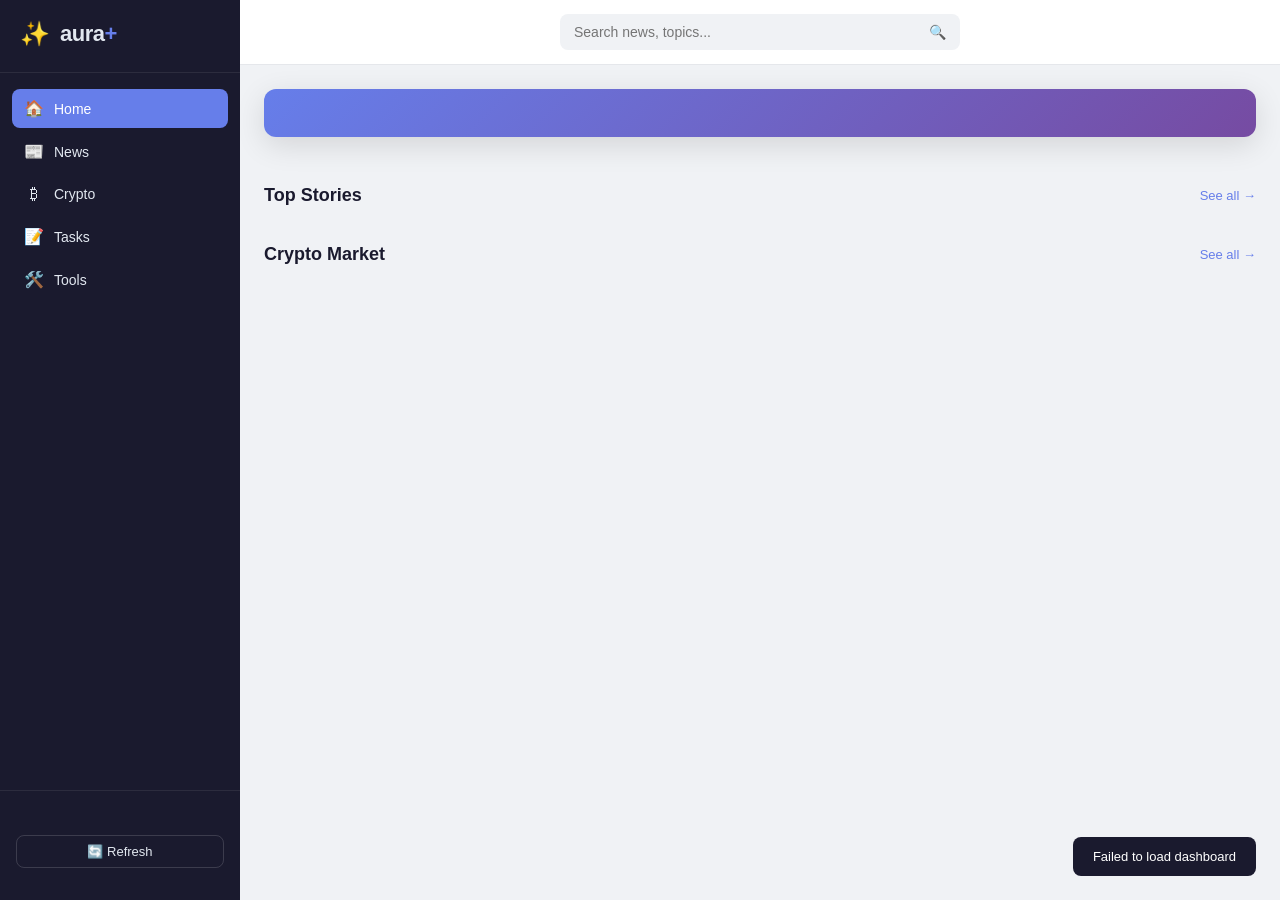
==== templates/index.html @ aa2572a2 "Aura+ v3.0 — production-grade personal command center Full-stack Flask app with REST API, real-time " ====
<!DOCTYPE html>
<html lang="en">
<head>
  <meta charset="UTF-8">
  <meta name="viewport" content="width=device-width, initial-scale=1.0">
  <title>Aura+</title>
  <link rel="icon" href="data:image/svg+xml,<svg xmlns='http://www.w3.org/2000/svg' viewBox='0 0 100 100'><rect width='100' height='100' rx='16' fill='%23667eea'/><text x='50' y='68' font-size='50' font-family='Arial' fill='white' text-anchor='middle' font-weight='bold'>+</text></svg>">
  <link rel="stylesheet" href="/static/css/style.css">
</head>
<body>
  <div id="app">
    <!-- SIDEBAR -->
    <aside class="sidebar" id="sidebar">
      <div class="sidebar-brand">
        <span class="brand-icon">✨</span>
        <span class="brand-text">aura<span class="brand-plus">+</span></span>
      </div>

      <nav class="sidebar-nav">
        <button class="nav-item active" data-section="home">
          <span class="nav-icon">🏠</span> Home
        </button>
        <button class="nav-item" data-section="news">
          <span class="nav-icon">📰</span> News
        </button>
        <button class="nav-item" data-section="crypto">
          <span class="nav-icon">₿</span> Crypto
        </button>
        <button class="nav-item" data-section="tasks">
          <span class="nav-icon">📝</span> Tasks
        </button>
        <button class="nav-item" data-section="tools">
          <span class="nav-icon">🛠️</span> Tools
        </button>
      </nav>

      <!-- World Clock in sidebar -->
      <div class="sidebar-clocks" id="clocks"></div>

      <div class="sidebar-footer">
        <button class="refresh-btn" onclick="loadDashboard()">🔄 Refresh</button>
      </div>
    </aside>

    <!-- MAIN -->
    <main class="main">
      <!-- TOP BAR -->
      <header class="topbar">
        <button class="menu-toggle" id="menuToggle">☰</button>
        <div class="greeting" id="greeting"></div>
        <div class="search-bar">
          <input type="text" id="globalSearch" placeholder="Search news, topics..." autocomplete="off">
          <button onclick="searchNews()">🔍</button>
        </div>
        <div class="topbar-date" id="topDate"></div>
      </header>

      <!-- CONTENT SECTIONS -->
      <div class="content">

        <!-- HOME -->
        <section class="section active" id="section-home">
          <!-- Quote -->
          <div class="quote-card" id="quoteCard"></div>

          <!-- Weather -->
          <div class="weather-strip" id="weatherStrip"></div>

          <!-- News preview -->
          <div class="section-header">
            <h2>Top Stories</h2>
            <button class="see-all" data-section="news">See all →</button>
          </div>
          <div class="news-grid" id="homeNews"></div>

          <!-- Crypto preview -->
          <div class="section-header">
            <h2>Crypto Market</h2>
            <button class="see-all" data-section="crypto">See all →</button>
          </div>
          <div class="crypto-strip" id="homeCrypto"></div>
        </section>

        <!-- NEWS -->
        <section class="section" id="section-news">
          <div class="tabs" id="newsTabs">
            <button class="tab active" data-topic="world">🌍 World</button>
            <button class="tab" data-topic="technology">💻 Tech</button>
            <button class="tab" data-topic="business">📈 Business</button>
            <button class="tab" data-topic="sports">⚽ Sports</button>
            <button class="tab" data-topic="india">🇮🇳 India</button>
            <button class="tab" data-topic="germany">🇩🇪 Germany</button>
            <button class="tab" data-topic="entertainment">🎬 Entertainment</button>
            <button class="tab" data-topic="science">🔬 Science</button>
          </div>
          <div class="news-grid full" id="newsGrid"></div>
        </section>

        <!-- CRYPTO -->
        <section class="section" id="section-crypto">
          <h2>Cryptocurrency Market</h2>
          <div class="crypto-grid" id="cryptoGrid"></div>
          <div class="converter-card">
            <h3>💱 Currency Converter</h3>
            <div class="converter">
              <input type="number" id="convAmount" value="1" min="0" step="0.01">
              <select id="convFrom">
                <option value="USD">USD</option>
                <option value="EUR">EUR</option>
                <option value="GBP">GBP</option>
                <option value="INR">INR</option>
                <option value="JPY">JPY</option>
                <option value="AED">AED</option>
              </select>
              <span class="conv-arrow">→</span>
              <select id="convTo">
                <option value="INR">INR</option>
                <option value="USD">USD</option>
                <option value="EUR">EUR</option>
                <option value="GBP">GBP</option>
                <option value="JPY">JPY</option>
                <option value="AED">AED</option>
              </select>
              <button class="btn-primary" onclick="convertCurrency()">Convert</button>
            </div>
            <div class="conv-result" id="convResult"></div>
          </div>
        </section>

        <!-- TASKS -->
        <section class="section" id="section-tasks">
          <div class="tasks-layout">
            <div class="tasks-panel">
              <h2>📝 Tasks</h2>
              <div class="task-input">
                <input type="text" id="taskInput" placeholder="Add a task..." onkeydown="if(event.key==='Enter')addTask()">
                <button class="btn-primary" onclick="addTask()">Add</button>
              </div>
              <div class="task-stats" id="taskStats"></div>
              <div class="task-list" id="taskList"></div>
            </div>
            <div class="notes-panel">
              <h2>📌 Notes</h2>
              <textarea id="notesArea" placeholder="Write anything here..."></textarea>
              <button class="btn-secondary" onclick="saveNotes()">Save Notes</button>
            </div>
            <div class="bookmarks-panel">
              <h2>🔖 Bookmarks</h2>
              <div class="bookmark-input">
                <input type="text" id="bmTitle" placeholder="Title">
                <input type="text" id="bmUrl" placeholder="URL">
                <button class="btn-primary" onclick="addBookmark()">+</button>
              </div>
              <div class="bookmark-list" id="bookmarkList"></div>
            </div>
          </div>
        </section>

        <!-- TOOLS -->
        <section class="section" id="section-tools">
          <h2>🛠️ Tools</h2>
          <div class="tools-grid">
            <div class="tool-card">
              <h3>⏱️ Pomodoro Timer</h3>
              <div class="pomodoro">
                <div class="timer-display" id="timerDisplay">25:00</div>
                <div class="timer-controls">
                  <button class="btn-primary" id="timerStart" onclick="toggleTimer()">Start</button>
                  <button class="btn-secondary" onclick="resetTimer()">Reset</button>
                </div>
                <div class="timer-sessions">
                  Sessions: <span id="sessionCount">0</span>
                </div>
              </div>
            </div>
            <div class="tool-card">
              <h3>🎯 Quick Links</h3>
              <div class="quick-links">
                <a href="https://github.com/amndlal" target="_blank">GitHub</a>
                <a href="https://linkedin.com/in/amndlal" target="_blank">LinkedIn</a>
                <a href="https://mail.google.com" target="_blank">Gmail</a>
                <a href="https://chat.openai.com" target="_blank">ChatGPT</a>
                <a href="https://youtube.com" target="_blank">YouTube</a>
                <a href="https://notion.so" target="_blank">Notion</a>
              </div>
            </div>
            <div class="tool-card">
              <h3>🧮 Quick Calc</h3>
              <input type="text" id="calcInput" placeholder="e.g. 25 * 4 + 10" onkeydown="if(event.key==='Enter')quickCalc()">
              <div class="calc-result" id="calcResult"></div>
            </div>
          </div>
        </section>

      </div>
    </main>
  </div>

  <div class="toast" id="toast"></div>
  <script src="/static/js/app.js"></script>
</body>
</html>
---- static/css/style.css ----
/* ============================================================
   Aura+ — Premium Dashboard UI
   ============================================================ */

:root {
  --primary: #667eea;
  --primary-dark: #5a67d8;
  --accent: #764ba2;
  --bg: #f0f2f5;
  --card: #ffffff;
  --text: #1a1a2e;
  --muted: #6b7280;
  --border: #e5e7eb;
  --success: #10b981;
  --danger: #ef4444;
  --warning: #f59e0b;
  --sidebar-bg: #1a1a2e;
  --sidebar-text: #e2e8f0;
  --radius: 12px;
  --shadow: 0 2px 8px rgba(0,0,0,0.08);
  --shadow-lg: 0 8px 30px rgba(0,0,0,0.12);
}

* { box-sizing: border-box; margin: 0; padding: 0; }
body {
  font-family: 'Inter', -apple-system, BlinkMacSystemFont, 'Segoe UI', sans-serif;
  background: var(--bg);
  color: var(--text);
  font-size: 14px;
  overflow: hidden;
  height: 100vh;
}

#app {
  display: flex;
  height: 100vh;
}

/* ---- SIDEBAR ---- */
.sidebar {
  width: 240px;
  background: var(--sidebar-bg);
  color: var(--sidebar-text);
  display: flex;
  flex-direction: column;
  padding: 20px 0;
  flex-shrink: 0;
  overflow-y: auto;
  transition: transform 0.3s;
}

.sidebar-brand {
  display: flex;
  align-items: center;
  gap: 10px;
  padding: 0 20px 24px;
  border-bottom: 1px solid rgba(255,255,255,0.08);
  margin-bottom: 16px;
}
.brand-icon { font-size: 24px; }
.brand-text { font-size: 22px; font-weight: 700; letter-spacing: -0.5px; }
.brand-plus { color: var(--primary); }

.sidebar-nav {
  display: flex;
  flex-direction: column;
  gap: 4px;
  padding: 0 12px;
}
.nav-item {
  display: flex;
  align-items: center;
  gap: 10px;
  padding: 10px 12px;
  border-radius: 8px;
  border: none;
  background: transparent;
  color: var(--sidebar-text);
  font-size: 14px;
  font-weight: 500;
  cursor: pointer;
  transition: all 0.15s;
  text-align: left;
  width: 100%;
}
.nav-item:hover { background: rgba(255,255,255,0.08); }
.nav-item.active { background: var(--primary); color: white; }
.nav-icon { font-size: 16px; width: 20px; text-align: center; }

.sidebar-clocks {
  padding: 16px 16px;
  margin-top: auto;
  border-top: 1px solid rgba(255,255,255,0.08);
}
.clock-row {
  display: flex;
  justify-content: space-between;
  padding: 6px 0;
  font-size: 12px;
  opacity: 0.8;
}
.clock-row .city { color: #94a3b8; }
.clock-row .time { font-weight: 600; font-variant-numeric: tabular-nums; }

.sidebar-footer {
  padding: 12px 16px;
}
.refresh-btn {
  width: 100%;
  padding: 8px;
  border-radius: 8px;
  border: 1px solid rgba(255,255,255,0.15);
  background: transparent;
  color: var(--sidebar-text);
  cursor: pointer;
  font-size: 13px;
  transition: 0.15s;
}
.refresh-btn:hover { background: rgba(255,255,255,0.08); }

/* ---- MAIN ---- */
.main {
  flex: 1;
  display: flex;
  flex-direction: column;
  overflow: hidden;
}

/* ---- TOPBAR ---- */
.topbar {
  display: flex;
  align-items: center;
  gap: 16px;
  padding: 14px 24px;
  background: var(--card);
  border-bottom: 1px solid var(--border);
  flex-shrink: 0;
}
.menu-toggle {
  display: none;
  font-size: 20px;
  background: none;
  border: none;
  cursor: pointer;
}
.greeting {
  font-size: 18px;
  font-weight: 600;
}
.search-bar {
  flex: 1;
  max-width: 400px;
  display: flex;
  background: var(--bg);
  border-radius: 8px;
  overflow: hidden;
  margin: 0 auto;
}
.search-bar input {
  flex: 1;
  border: none;
  padding: 10px 14px;
  background: transparent;
  font-size: 14px;
  outline: none;
}
.search-bar button {
  padding: 10px 14px;
  border: none;
  background: transparent;
  cursor: pointer;
  font-size: 14px;
}
.topbar-date {
  font-size: 13px;
  color: var(--muted);
  white-space: nowrap;
}

/* ---- CONTENT ---- */
.content {
  flex: 1;
  overflow-y: auto;
  padding: 24px;
}

.section { display: none; }
.section.active { display: block; }

/* ---- QUOTE ---- */
.quote-card {
  background: linear-gradient(135deg, var(--primary), var(--accent));
  border-radius: var(--radius);
  padding: 24px 28px;
  color: white;
  margin-bottom: 24px;
  box-shadow: var(--shadow-lg);
}
.quote-text { font-size: 16px; font-style: italic; line-height: 1.6; opacity: 0.95; }
.quote-author { margin-top: 10px; font-size: 13px; font-weight: 600; opacity: 0.85; }

/* ---- WEATHER ---- */
.weather-strip {
  display: grid;
  grid-template-columns: repeat(auto-fit, minmax(140px, 1fr));
  gap: 12px;
  margin-bottom: 24px;
}
.weather-card {
  background: var(--card);
  border-radius: var(--radius);
  padding: 16px;
  text-align: center;
  box-shadow: var(--shadow);
}
.weather-card .value { font-size: 22px; font-weight: 700; color: var(--primary); }
.weather-card .label { font-size: 11px; color: var(--muted); margin-top: 4px; text-transform: uppercase; letter-spacing: 0.5px; }

/* ---- NEWS ---- */
.section-header {
  display: flex;
  justify-content: space-between;
  align-items: center;
  margin-bottom: 14px;
}
.section-header h2 { font-size: 18px; font-weight: 600; }
.see-all {
  background: none;
  border: none;
  color: var(--primary);
  font-weight: 500;
  cursor: pointer;
  font-size: 13px;
}

.news-grid {
  display: grid;
  grid-template-columns: repeat(auto-fill, minmax(300px, 1fr));
  gap: 14px;
  margin-bottom: 24px;
}
.news-card {
  background: var(--card);
  border-radius: var(--radius);
  padding: 16px 18px;
  border-left: 4px solid var(--primary);
  box-shadow: var(--shadow);
  transition: all 0.2s;
  cursor: pointer;
  text-decoration: none;
  color: inherit;
  display: block;
}
.news-card:hover {
  transform: translateY(-2px);
  box-shadow: var(--shadow-lg);
  border-left-color: var(--accent);
}
.news-title { font-weight: 600; font-size: 14px; line-height: 1.4; margin-bottom: 6px; }
.news-meta { font-size: 11px; color: var(--muted); }

/* ---- TABS ---- */
.tabs {
  display: flex;
  gap: 6px;
  margin-bottom: 18px;
  overflow-x: auto;
  padding-bottom: 4px;
}
.tab {
  padding: 8px 16px;
  border-radius: 20px;
  border: 1px solid var(--border);
  background: var(--card);
  font-size: 13px;
  font-weight: 500;
  cursor: pointer;
  white-space: nowrap;
  transition: all 0.15s;
}
.tab:hover { border-color: var(--primary); color: var(--primary); }
.tab.active { background: var(--primary); color: white; border-color: var(--primary); }

/* ---- CRYPTO ---- */
.crypto-strip {
  display: grid;
  grid-template-columns: repeat(auto-fill, minmax(180px, 1fr));
  gap: 12px;
  margin-bottom: 24px;
}
.crypto-card {
  background: var(--card);
  border-radius: var(--radius);
  padding: 16px;
  box-shadow: var(--shadow);
}
.crypto-name { font-weight: 600; font-size: 14px; text-transform: capitalize; }
.crypto-price { font-size: 20px; font-weight: 700; margin: 6px 0; }
.crypto-change { font-size: 12px; font-weight: 600; }
.crypto-change.up { color: var(--success); }
.crypto-change.down { color: var(--danger); }

.crypto-grid {
  display: grid;
  grid-template-columns: repeat(auto-fill, minmax(220px, 1fr));
  gap: 16px;
  margin-bottom: 24px;
}

.converter-card {
  background: var(--card);
  border-radius: var(--radius);
  padding: 24px;
  box-shadow: var(--shadow);
  max-width: 600px;
}
.converter-card h3 { margin-bottom: 16px; }
.converter {
  display: flex;
  gap: 10px;
  align-items: center;
  flex-wrap: wrap;
}
.converter input, .converter select {
  padding: 10px 12px;
  border: 1px solid var(--border);
  border-radius: 8px;
  font-size: 14px;
  outline: none;
}
.converter input { width: 100px; }
.conv-arrow { font-size: 18px; color: var(--muted); }
.conv-result { margin-top: 12px; font-size: 18px; font-weight: 600; color: var(--primary); }

/* ---- TASKS ---- */
.tasks-layout {
  display: grid;
  grid-template-columns: 1fr 1fr 1fr;
  gap: 20px;
}
.tasks-panel, .notes-panel, .bookmarks-panel {
  background: var(--card);
  border-radius: var(--radius);
  padding: 20px;
  box-shadow: var(--shadow);
}
.tasks-panel h2, .notes-panel h2, .bookmarks-panel h2 {
  font-size: 16px;
  margin-bottom: 14px;
}
.task-input {
  display: flex;
  gap: 8px;
  margin-bottom: 12px;
}
.task-input input {
  flex: 1;
  padding: 10px 12px;
  border: 1px solid var(--border);
  border-radius: 8px;
  font-size: 14px;
  outline: none;
}
.task-stats {
  font-size: 12px;
  color: var(--muted);
  margin-bottom: 10px;
}
.task-item {
  display: flex;
  align-items: center;
  gap: 10px;
  padding: 8px 0;
  border-bottom: 1px solid var(--border);
}
.task-item:last-child { border-bottom: none; }
.task-item input[type="checkbox"] { width: 16px; height: 16px; accent-color: var(--primary); }
.task-item .task-text { flex: 1; font-size: 13px; }
.task-item .task-text.done { text-decoration: line-through; color: var(--muted); }
.task-item .task-delete {
  background: none;
  border: none;
  color: var(--danger);
  cursor: pointer;
  font-size: 16px;
  opacity: 0;
  transition: 0.15s;
}
.task-item:hover .task-delete { opacity: 1; }

#notesArea {
  width: 100%;
  height: 250px;
  border: 1px solid var(--border);
  border-radius: 8px;
  padding: 12px;
  font-size: 14px;
  font-family: inherit;
  resize: vertical;
  outline: none;
  margin-bottom: 10px;
}

.bookmark-input {
  display: flex;
  gap: 6px;
  margin-bottom: 12px;
}
.bookmark-input input {
  flex: 1;
  padding: 8px 10px;
  border: 1px solid var(--border);
  border-radius: 6px;
  font-size: 13px;
  outline: none;
}
.bookmark-item {
  display: flex;
  align-items: center;
  gap: 8px;
  padding: 6px 0;
  border-bottom: 1px solid var(--border);
}
.bookmark-item a {
  flex: 1;
  color: var(--primary);
  text-decoration: none;
  font-size: 13px;
  font-weight: 500;
}
.bookmark-item a:hover { text-decoration: underline; }
.bookmark-item button {
  background: none;
  border: none;
  color: var(--danger);
  cursor: pointer;
  opacity: 0;
  transition: 0.15s;
}
.bookmark-item:hover button { opacity: 1; }

/* ---- TOOLS ---- */
.tools-grid {
  display: grid;
  grid-template-columns: repeat(auto-fill, minmax(280px, 1fr));
  gap: 16px;
  margin-top: 16px;
}
.tool-card {
  background: var(--card);
  border-radius: var(--radius);
  padding: 20px;
  box-shadow: var(--shadow);
}
.tool-card h3 { margin-bottom: 16px; font-size: 15px; }

.pomodoro { text-align: center; }
.timer-display {
  font-size: 48px;
  font-weight: 700;
  font-variant-numeric: tabular-nums;
  color: var(--primary);
  margin-bottom: 16px;
}
.timer-controls { display: flex; justify-content: center; gap: 10px; margin-bottom: 12px; }
.timer-sessions { font-size: 12px; color: var(--muted); }

.quick-links {
  display: flex;
  flex-wrap: wrap;
  gap: 8px;
}
.quick-links a {
  padding: 8px 14px;
  background: var(--bg);
  border-radius: 8px;
  text-decoration: none;
  color: var(--text);
  font-size: 13px;
  font-weight: 500;
  transition: 0.15s;
}
.quick-links a:hover { background: var(--primary); color: white; }

#calcInput {
  width: 100%;
  padding: 10px 12px;
  border: 1px solid var(--border);
  border-radius: 8px;
  font-size: 14px;
  outline: none;
}
.calc-result { margin-top: 10px; font-size: 20px; font-weight: 700; color: var(--primary); }

/* ---- BUTTONS ---- */
.btn-primary {
  padding: 8px 16px;
  background: var(--primary);
  color: white;
  border: none;
  border-radius: 8px;
  font-weight: 500;
  cursor: pointer;
  font-size: 13px;
  transition: 0.15s;
}
.btn-primary:hover { background: var(--primary-dark); }
.btn-secondary {
  padding: 8px 16px;
  background: var(--bg);
  color: var(--text);
  border: 1px solid var(--border);
  border-radius: 8px;
  font-weight: 500;
  cursor: pointer;
  font-size: 13px;
}

/* ---- TOAST ---- */
.toast {
  position: fixed;
  bottom: 24px;
  right: 24px;
  background: var(--sidebar-bg);
  color: white;
  padding: 12px 20px;
  border-radius: 8px;
  font-size: 13px;
  opacity: 0;
  transform: translateY(10px);
  transition: all 0.3s;
  z-index: 1000;
  pointer-events: none;
}
.toast.show { opacity: 1; transform: translateY(0); }

/* ---- RESPONSIVE ---- */
@media (max-width: 1024px) {
  .tasks-layout { grid-template-columns: 1fr; }
}
@media (max-width: 768px) {
  .sidebar {
    position: fixed;
    left: 0;
    top: 0;
    height: 100%;
    z-index: 100;
    transform: translateX(-100%);
  }
  .sidebar.open { transform: translateX(0); }
  .menu-toggle { display: block; }
  .topbar-date { display: none; }
  .news-grid { grid-template-columns: 1fr; }
  .weather-strip { grid-template-columns: repeat(2, 1fr); }
}
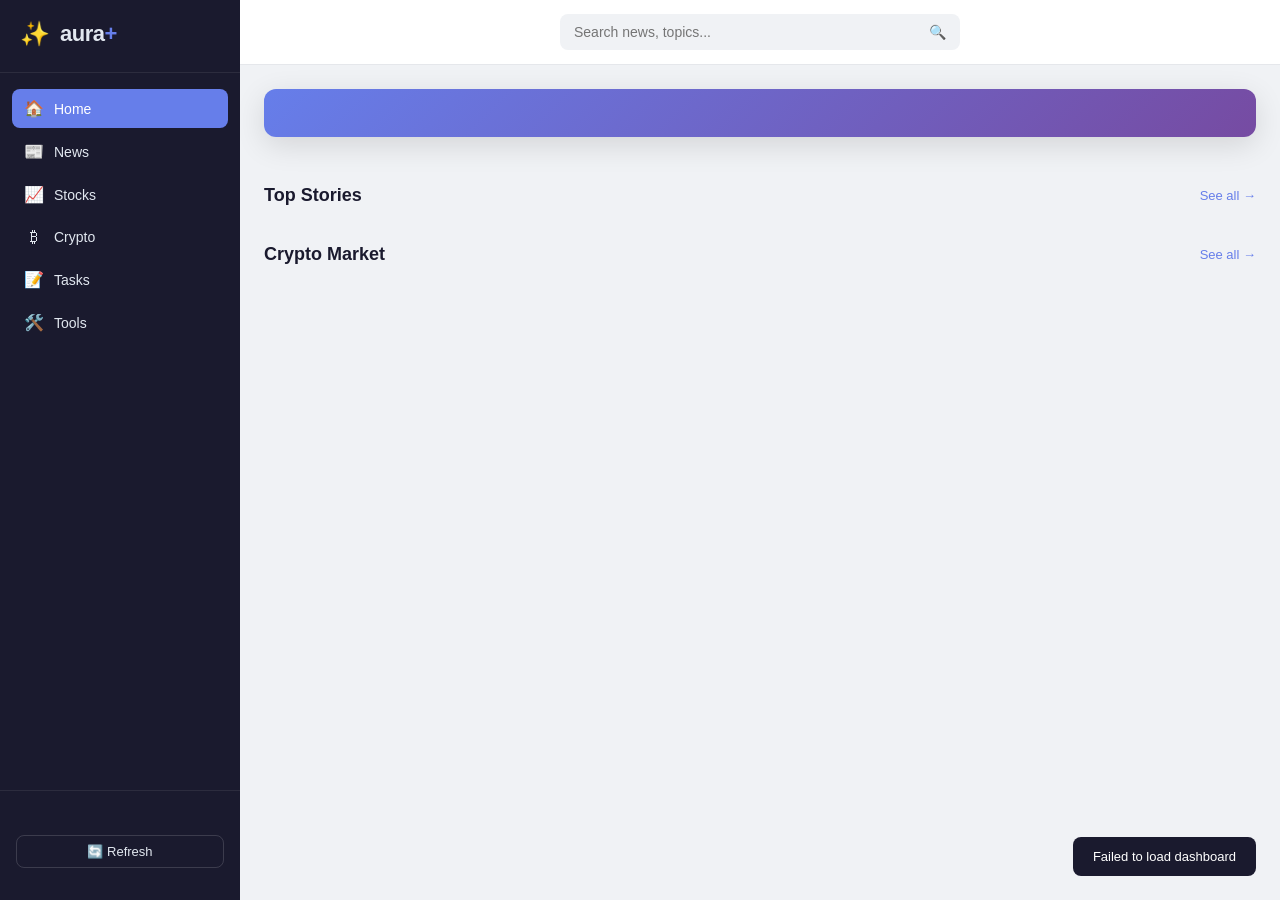
==== commit de0bf66a: "Add premium Stocks section with live market data - Live market indices (S&P 500, Dow, NASDAQ, NIFTY," ====
--- a/templates/index.html
+++ b/templates/index.html
@@ -23,6 +23,9 @@
         <button class="nav-item" data-section="news">
           <span class="nav-icon">📰</span> News
         </button>
+        <button class="nav-item" data-section="stocks">
+          <span class="nav-icon">📈</span> Stocks
+        </button>
         <button class="nav-item" data-section="crypto">
           <span class="nav-icon">₿</span> Crypto
         </button>
@@ -94,6 +97,71 @@
             <button class="tab" data-topic="science">🔬 Science</button>
           </div>
           <div class="news-grid full" id="newsGrid"></div>
+        </section>
+
+        <!-- STOCKS -->
+        <section class="section" id="section-stocks">
+          <!-- Market Status Bar -->
+          <div class="market-status-bar" id="marketStatus"></div>
+
+          <!-- Search -->
+          <div class="stock-search-container">
+            <div class="stock-search-box">
+              <input type="text" id="stockSearchInput" placeholder="Search stocks... (e.g. AAPL, RELIANCE, Tesla)" autocomplete="off">
+              <button class="btn-primary" onclick="searchStocks()">Search</button>
+            </div>
+            <div class="stock-search-results" id="stockSearchResults"></div>
+          </div>
+
+          <!-- Indices -->
+          <div class="section-header">
+            <h2>🌐 Market Indices</h2>
+            <span class="live-badge">LIVE</span>
+          </div>
+          <div class="indices-grid" id="indicesGrid">
+            <div class="loading">Loading market data...</div>
+          </div>
+
+          <!-- Watchlist -->
+          <div class="section-header">
+            <h2>⭐ Your Watchlist</h2>
+            <button class="btn-secondary btn-sm" onclick="refreshWatchlist()">↻ Refresh</button>
+          </div>
+          <div class="watchlist-grid" id="watchlistGrid">
+            <div class="loading">Loading watchlist...</div>
+          </div>
+
+          <!-- Stock Detail Modal -->
+          <div class="stock-detail" id="stockDetail" style="display:none">
+            <div class="stock-detail-header" id="stockDetailHeader"></div>
+            <div class="chart-controls">
+              <button class="chart-btn active" data-range="1d" data-interval="5m">1D</button>
+              <button class="chart-btn" data-range="5d" data-interval="15m">5D</button>
+              <button class="chart-btn" data-range="1mo" data-interval="1d">1M</button>
+              <button class="chart-btn" data-range="3mo" data-interval="1d">3M</button>
+              <button class="chart-btn" data-range="6mo" data-interval="1wk">6M</button>
+              <button class="chart-btn" data-range="1y" data-interval="1wk">1Y</button>
+              <button class="chart-btn" data-range="5y" data-interval="1mo">5Y</button>
+            </div>
+            <canvas id="stockChart" height="280"></canvas>
+            <div class="stock-stats" id="stockStats"></div>
+          </div>
+
+          <!-- Market Movers -->
+          <div class="movers-container">
+            <div class="movers-panel">
+              <div class="section-header"><h2>🚀 Top Gainers</h2></div>
+              <div class="movers-list" id="gainersList"></div>
+            </div>
+            <div class="movers-panel">
+              <div class="section-header"><h2>📉 Top Losers</h2></div>
+              <div class="movers-list" id="losersList"></div>
+            </div>
+          </div>
+
+          <!-- Market News -->
+          <div class="section-header"><h2>📰 Market News</h2></div>
+          <div class="news-grid" id="stockNews"></div>
         </section>
 
         <!-- CRYPTO -->
--- a/static/css/style.css
+++ b/static/css/style.css
@@ -534,6 +534,261 @@
 }
 .toast.show { opacity: 1; transform: translateY(0); }
 
+/* ---- STOCKS ---- */
+.market-status-bar {
+  display: flex;
+  align-items: center;
+  gap: 12px;
+  padding: 10px 16px;
+  background: var(--card);
+  border-radius: var(--radius);
+  margin-bottom: 20px;
+  box-shadow: var(--shadow);
+  font-size: 13px;
+  overflow-x: auto;
+}
+.market-status-item {
+  display: flex;
+  align-items: center;
+  gap: 6px;
+  white-space: nowrap;
+}
+.market-dot {
+  width: 8px;
+  height: 8px;
+  border-radius: 50%;
+  background: var(--success);
+  animation: pulse 2s infinite;
+}
+.market-dot.closed { background: var(--danger); animation: none; }
+@keyframes pulse {
+  0%, 100% { opacity: 1; }
+  50% { opacity: 0.4; }
+}
+
+.live-badge {
+  background: var(--success);
+  color: white;
+  font-size: 10px;
+  font-weight: 700;
+  padding: 3px 8px;
+  border-radius: 4px;
+  letter-spacing: 0.5px;
+  animation: pulse 2s infinite;
+}
+
+.stock-search-container {
+  position: relative;
+  margin-bottom: 20px;
+}
+.stock-search-box {
+  display: flex;
+  gap: 8px;
+}
+.stock-search-box input {
+  flex: 1;
+  padding: 12px 16px;
+  border: 2px solid var(--border);
+  border-radius: 10px;
+  font-size: 15px;
+  outline: none;
+  transition: 0.2s;
+}
+.stock-search-box input:focus { border-color: var(--primary); }
+.stock-search-results {
+  position: absolute;
+  top: 100%;
+  left: 0;
+  right: 0;
+  background: var(--card);
+  border-radius: 10px;
+  box-shadow: var(--shadow-lg);
+  z-index: 50;
+  max-height: 300px;
+  overflow-y: auto;
+  display: none;
+}
+.stock-search-results.show { display: block; }
+.search-result-item {
+  display: flex;
+  justify-content: space-between;
+  align-items: center;
+  padding: 12px 16px;
+  cursor: pointer;
+  border-bottom: 1px solid var(--border);
+  transition: 0.1s;
+}
+.search-result-item:hover { background: var(--bg); }
+.search-result-item:last-child { border-bottom: none; }
+.search-result-symbol { font-weight: 700; color: var(--primary); }
+.search-result-name { font-size: 12px; color: var(--muted); }
+.search-result-exchange { font-size: 11px; color: var(--muted); background: var(--bg); padding: 2px 8px; border-radius: 4px; }
+
+.indices-grid {
+  display: grid;
+  grid-template-columns: repeat(auto-fill, minmax(200px, 1fr));
+  gap: 12px;
+  margin-bottom: 24px;
+}
+.index-card {
+  background: var(--card);
+  border-radius: var(--radius);
+  padding: 16px;
+  box-shadow: var(--shadow);
+  cursor: pointer;
+  transition: all 0.2s;
+  border-left: 4px solid transparent;
+}
+.index-card:hover { transform: translateY(-2px); box-shadow: var(--shadow-lg); }
+.index-card.up { border-left-color: var(--success); }
+.index-card.down { border-left-color: var(--danger); }
+.index-name { font-size: 12px; color: var(--muted); font-weight: 500; text-transform: uppercase; letter-spacing: 0.3px; }
+.index-price { font-size: 20px; font-weight: 700; margin: 4px 0; }
+.index-change { font-size: 13px; font-weight: 600; }
+.index-change.up { color: var(--success); }
+.index-change.down { color: var(--danger); }
+
+.watchlist-grid {
+  display: grid;
+  grid-template-columns: repeat(auto-fill, minmax(240px, 1fr));
+  gap: 12px;
+  margin-bottom: 24px;
+}
+.watchlist-card {
+  background: var(--card);
+  border-radius: var(--radius);
+  padding: 16px;
+  box-shadow: var(--shadow);
+  cursor: pointer;
+  transition: all 0.2s;
+  position: relative;
+  overflow: hidden;
+}
+.watchlist-card:hover { transform: translateY(-2px); box-shadow: var(--shadow-lg); }
+.watchlist-card .mini-chart {
+  position: absolute;
+  bottom: 0;
+  left: 0;
+  right: 0;
+  height: 40px;
+  opacity: 0.15;
+}
+.watchlist-symbol { font-weight: 700; font-size: 15px; color: var(--primary); }
+.watchlist-name { font-size: 11px; color: var(--muted); margin-top: 2px; white-space: nowrap; overflow: hidden; text-overflow: ellipsis; }
+.watchlist-price { font-size: 18px; font-weight: 700; margin: 8px 0 4px; }
+.watchlist-change { font-size: 12px; font-weight: 600; }
+.watchlist-change.up { color: var(--success); }
+.watchlist-change.down { color: var(--danger); }
+.watchlist-remove {
+  position: absolute;
+  top: 8px;
+  right: 8px;
+  background: none;
+  border: none;
+  color: var(--muted);
+  cursor: pointer;
+  font-size: 16px;
+  opacity: 0;
+  transition: 0.15s;
+}
+.watchlist-card:hover .watchlist-remove { opacity: 1; }
+.watchlist-remove:hover { color: var(--danger); }
+
+.stock-detail {
+  background: var(--card);
+  border-radius: var(--radius);
+  padding: 24px;
+  margin-bottom: 24px;
+  box-shadow: var(--shadow-lg);
+}
+.stock-detail-header {
+  display: flex;
+  justify-content: space-between;
+  align-items: flex-start;
+  margin-bottom: 16px;
+  flex-wrap: wrap;
+  gap: 12px;
+}
+.stock-detail-left h1 { font-size: 24px; margin-bottom: 4px; }
+.stock-detail-left .symbol-badge { color: var(--primary); font-weight: 600; font-size: 13px; }
+.stock-detail-right { text-align: right; }
+.stock-detail-price { font-size: 32px; font-weight: 700; }
+.stock-detail-change { font-size: 16px; font-weight: 600; }
+.stock-detail-change.up { color: var(--success); }
+.stock-detail-change.down { color: var(--danger); }
+
+.chart-controls {
+  display: flex;
+  gap: 6px;
+  margin-bottom: 16px;
+}
+.chart-btn {
+  padding: 6px 14px;
+  border-radius: 6px;
+  border: 1px solid var(--border);
+  background: var(--card);
+  font-size: 12px;
+  font-weight: 600;
+  cursor: pointer;
+  transition: 0.15s;
+}
+.chart-btn:hover { border-color: var(--primary); color: var(--primary); }
+.chart-btn.active { background: var(--primary); color: white; border-color: var(--primary); }
+
+#stockChart {
+  width: 100%;
+  background: var(--bg);
+  border-radius: 8px;
+  margin-bottom: 16px;
+}
+
+.stock-stats {
+  display: grid;
+  grid-template-columns: repeat(auto-fill, minmax(150px, 1fr));
+  gap: 12px;
+}
+.stat-item {
+  padding: 10px;
+  background: var(--bg);
+  border-radius: 8px;
+}
+.stat-label { font-size: 11px; color: var(--muted); text-transform: uppercase; letter-spacing: 0.3px; }
+.stat-value { font-size: 15px; font-weight: 600; margin-top: 2px; }
+
+.movers-container {
+  display: grid;
+  grid-template-columns: 1fr 1fr;
+  gap: 16px;
+  margin-bottom: 24px;
+}
+.movers-panel {
+  background: var(--card);
+  border-radius: var(--radius);
+  padding: 16px;
+  box-shadow: var(--shadow);
+}
+.movers-list { margin-top: 10px; }
+.mover-item {
+  display: flex;
+  justify-content: space-between;
+  align-items: center;
+  padding: 10px 0;
+  border-bottom: 1px solid var(--border);
+  cursor: pointer;
+  transition: 0.1s;
+}
+.mover-item:hover { background: var(--bg); margin: 0 -8px; padding: 10px 8px; border-radius: 6px; }
+.mover-item:last-child { border-bottom: none; }
+.mover-symbol { font-weight: 700; font-size: 13px; }
+.mover-name { font-size: 11px; color: var(--muted); }
+.mover-price { font-weight: 600; text-align: right; }
+.mover-change { font-size: 12px; font-weight: 600; text-align: right; }
+.mover-change.up { color: var(--success); }
+.mover-change.down { color: var(--danger); }
+
+.btn-sm { font-size: 12px; padding: 5px 10px; }
+.loading { text-align: center; color: var(--muted); padding: 30px; }
+
 /* ---- RESPONSIVE ---- */
 @media (max-width: 1024px) {
   .tasks-layout { grid-template-columns: 1fr; }
